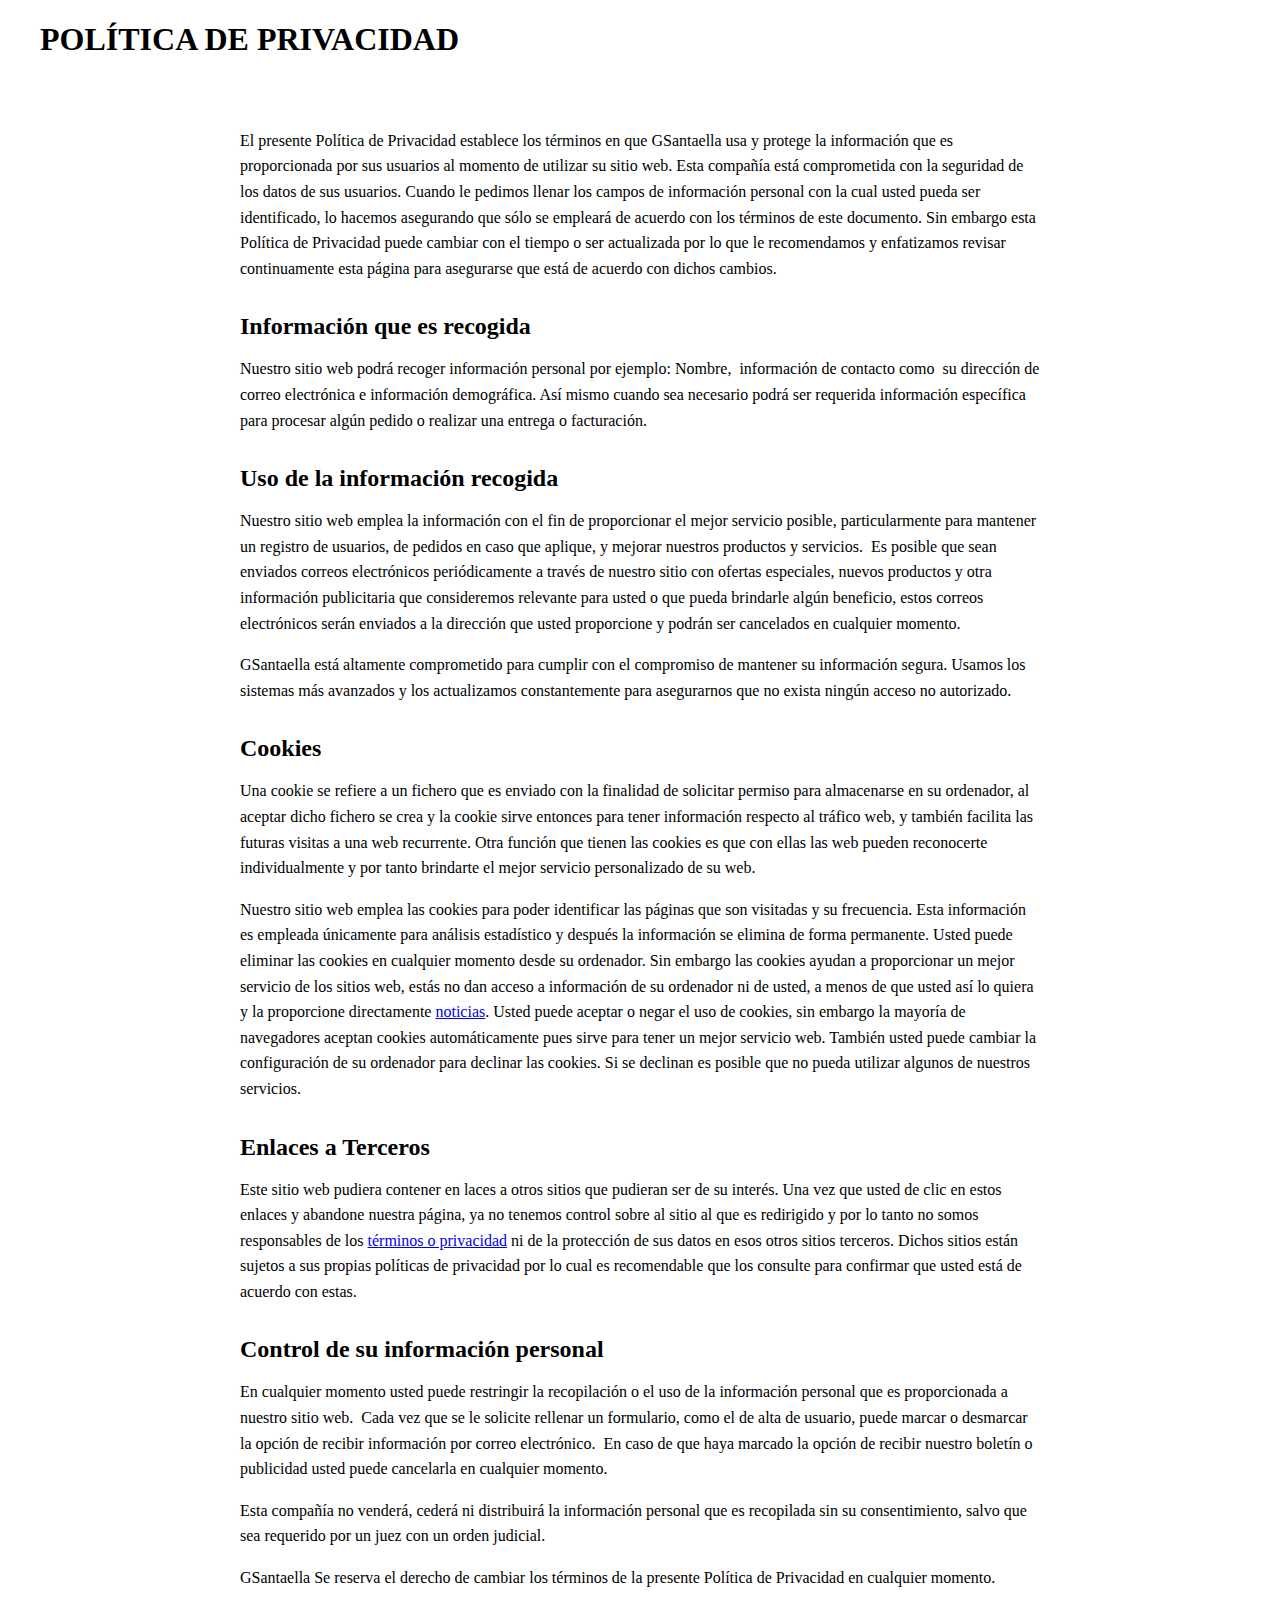
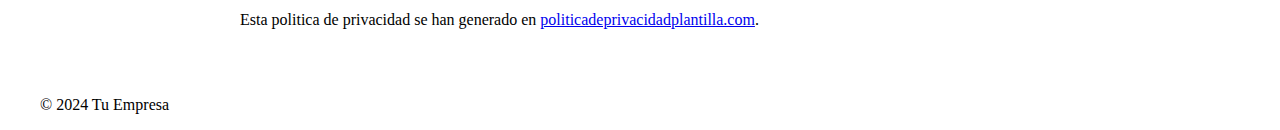
==== privacidad.html @ 906ac26b "Politica de privacidad" ====
<!DOCTYPE html>
<html lang="en">
  <head>
    <link
      href="https://fonts.googleapis.com/css2?family=Roboto:wght@400;500;700&display=swap"
      rel="stylesheet"
    />
    <link rel="stylesheet" href="css/main.css" />
    <link rel="stylesheet" href="css/light.css" />
    <meta charset="UTF-8" />
    <meta name="viewport" content="width=device-width, initial-scale=1.0" />
    <title>G1L21088</title>
    <script type="importmap">
      {
        "imports": {
          "@material/web/": "https://esm.run/@material/web/"
        }
      }
    </script>
    <script type="module">
      import "@material/web/all.js";
      import { styles as typescaleStyles } from "@material/web/typography/md-typescale-styles.js";

      document.adoptedStyleSheets.push(typescaleStyles.styleSheet);
    </script>
  </head>
  <body>
    <div class="container">
      <header>
        <h1 class="md-typescale-display-medium">POLÍTICA DE PRIVACIDAD</h1>
      </header>
      <main>
        <div class="privacy-content">
          <p class="md-typescale-body-medium">
            El presente Política de Privacidad establece los términos en que
            GSantaella usa y protege la información que es proporcionada por sus
            usuarios al momento de utilizar su sitio web. Esta compañía está
            comprometida con la seguridad de los datos de sus usuarios. Cuando
            le pedimos llenar los campos de información personal con la cual
            usted pueda ser identificado, lo hacemos asegurando que sólo se
            empleará de acuerdo con los términos de este documento. Sin embargo
            esta Política de Privacidad puede cambiar con el tiempo o ser
            actualizada por lo que le recomendamos y enfatizamos revisar
            continuamente esta página para asegurarse que está de acuerdo con
            dichos cambios.
          </p>

          <h2 class="md-typescale-headline-small">
            Información que es recogida
          </h2>
          <p class="md-typescale-body-medium">
            Nuestro sitio web podrá recoger información personal por ejemplo:
            Nombre,&nbsp; información de contacto como&nbsp; su dirección de
            correo electrónica e información demográfica. Así mismo cuando sea
            necesario podrá ser requerida información específica para procesar
            algún pedido o realizar una entrega o facturación.
          </p>
          <h2 class="md-typescale-headline-small">
            Uso de la información recogida
          </h2>
          <p class="md-typescale-body-medium">
            Nuestro sitio web emplea la información con el fin de proporcionar
            el mejor servicio posible, particularmente para mantener un registro
            de usuarios, de pedidos en caso que aplique, y mejorar nuestros
            productos y servicios. &nbsp;Es posible que sean enviados correos
            electrónicos periódicamente a través de nuestro sitio con ofertas
            especiales, nuevos productos y otra información publicitaria que
            consideremos relevante para usted o que pueda brindarle algún
            beneficio, estos correos electrónicos serán enviados a la dirección
            que usted proporcione y podrán ser cancelados en cualquier momento.
          </p>
          <p>
            GSantaella está altamente comprometido para cumplir con el
            compromiso de mantener su información segura. Usamos los sistemas
            más avanzados y los actualizamos constantemente para asegurarnos que
            no exista ningún acceso no autorizado.
          </p>
          <h2 class="md-typescale-headline-small">Cookies</h2>
          <p class="md-typescale-body-medium">
            Una cookie se refiere a un fichero que es enviado con la finalidad
            de solicitar permiso para almacenarse en su ordenador, al aceptar
            dicho fichero se crea y la cookie sirve entonces para tener
            información respecto al tráfico web, y también facilita las futuras
            visitas a una web recurrente. Otra función que tienen las cookies es
            que con ellas las web pueden reconocerte individualmente y por tanto
            brindarte el mejor servicio personalizado de su web.
          </p>
          <p>
            Nuestro sitio web emplea las cookies para poder identificar las
            páginas que son visitadas y su frecuencia. Esta información es
            empleada únicamente para análisis estadístico y después la
            información se elimina de forma permanente. Usted puede eliminar las
            cookies en cualquier momento desde su ordenador. Sin embargo las
            cookies ayudan a proporcionar un mejor servicio de los sitios web,
            estás no dan acceso a información de su ordenador ni de usted, a
            menos de que usted así lo quiera y la proporcione directamente
            <a href="https://noticias-fcbarcelona.es/" target="_blank"
              >noticias</a
            >. Usted puede aceptar o negar el uso de cookies, sin embargo la
            mayoría de navegadores aceptan cookies automáticamente pues sirve
            para tener un mejor servicio web. También usted puede cambiar la
            configuración de su ordenador para declinar las cookies. Si se
            declinan es posible que no pueda utilizar algunos de nuestros
            servicios.
          </p>
          <h2 class="md-typescale-headline-small">Enlaces a Terceros</h2>
          <p class="md-typescale-body-medium">
            Este sitio web pudiera contener en laces a otros sitios que pudieran
            ser de su interés. Una vez que usted de clic en estos enlaces y
            abandone nuestra página, ya no tenemos control sobre al sitio al que
            es redirigido y por lo tanto no somos responsables de los
            <a
              href="https://plantillaterminosycondicionestiendaonline.com/"
              target="_blank"
              >términos o privacidad</a
            >
            ni de la protección de sus datos en esos otros sitios terceros.
            Dichos sitios están sujetos a sus propias políticas de privacidad
            por lo cual es recomendable que los consulte para confirmar que
            usted está de acuerdo con estas.
          </p>
          <h2 class="md-typescale-headline-small">
            Control de su información personal
          </h2>
          <p class="md-typescale-body-medium">
            En cualquier momento usted puede restringir la recopilación o el uso
            de la información personal que es proporcionada a nuestro sitio
            web.&nbsp; Cada vez que se le solicite rellenar un formulario, como
            el de alta de usuario, puede marcar o desmarcar la opción de recibir
            información por correo electrónico. &nbsp;En caso de que haya
            marcado la opción de recibir nuestro boletín o publicidad usted
            puede cancelarla en cualquier momento.
          </p>
          <p class="md-typescale-body-medium">
            Esta compañía no venderá, cederá ni distribuirá la información
            personal que es recopilada sin su consentimiento, salvo que sea
            requerido por un juez con un orden judicial.
          </p>
          <p class="md-typescale-body-medium">
            GSantaella Se reserva el derecho de cambiar los términos de la
            presente Política de Privacidad en cualquier momento.
          </p>
          <p class="md-typescale-body-small">
            Esta politica de privacidad se han generado en
            <a href="https://politicadeprivacidadplantilla.com/" target="_blank"
              >politicadeprivacidadplantilla.com</a
            >.<br />
          </p>
        </div>
      </main>
      <footer>
        <p class="md-typescale-body-small">© 2024 Tu Empresa</p>
      </footer>
    </div>
  </body>
</html>
---- css/main.css ----
body {
  margin: 0;
  min-height: 100vh;
}

.container {
  max-width: 1200px;
  margin: 0 auto;
  min-height: 100vh;
  display: flex;
  flex-direction: column;
}

main {
  flex: 1;
  padding: 2rem;
}

.privacy-content {
  max-width: 800px;
  margin: 0 auto;
}

.privacy-content h2 {
  margin-top: 2rem;
  margin-bottom: 1rem;
}

.privacy-content p {
  margin-bottom: 1rem;
  line-height: 1.6;
}
---- css/light.css ----
:root {
  --md-sys-color-primary: rgb(144 75 64);
  --md-sys-color-surface-tint: rgb(144 75 64);
  --md-sys-color-on-primary: rgb(255 255 255);
  --md-sys-color-primary-container: rgb(255 218 212);
  --md-sys-color-on-primary-container: rgb(58 9 5);
  --md-sys-color-secondary: rgb(119 86 81);
  --md-sys-color-on-secondary: rgb(255 255 255);
  --md-sys-color-secondary-container: rgb(255 218 212);
  --md-sys-color-on-secondary-container: rgb(44 21 18);
  --md-sys-color-tertiary: rgb(112 92 46);
  --md-sys-color-on-tertiary: rgb(255 255 255);
  --md-sys-color-tertiary-container: rgb(251 223 166);
  --md-sys-color-on-tertiary-container: rgb(37 26 0);
  --md-sys-color-error: rgb(186 26 26);
  --md-sys-color-on-error: rgb(255 255 255);
  --md-sys-color-error-container: rgb(255 218 214);
  --md-sys-color-on-error-container: rgb(65 0 2);
  --md-sys-color-background: rgb(255 248 246);
  --md-sys-color-on-background: rgb(35 25 24);
  --md-sys-color-surface: rgb(255 248 246);
  --md-sys-color-on-surface: rgb(35 25 24);
  --md-sys-color-surface-variant: rgb(245 221 218);
  --md-sys-color-on-surface-variant: rgb(83 67 65);
  --md-sys-color-outline: rgb(133 115 112);
  --md-sys-color-outline-variant: rgb(216 194 190);
  --md-sys-color-shadow: rgb(0 0 0);
  --md-sys-color-scrim: rgb(0 0 0);
  --md-sys-color-inverse-surface: rgb(57 46 44);
  --md-sys-color-inverse-on-surface: rgb(255 237 234);
  --md-sys-color-inverse-primary: rgb(255 180 168);
  --md-sys-color-primary-fixed: rgb(255 218 212);
  --md-sys-color-on-primary-fixed: rgb(58 9 5);
  --md-sys-color-primary-fixed-dim: rgb(255 180 168);
  --md-sys-color-on-primary-fixed-variant: rgb(115 52 43);
  --md-sys-color-secondary-fixed: rgb(255 218 212);
  --md-sys-color-on-secondary-fixed: rgb(44 21 18);
  --md-sys-color-secondary-fixed-dim: rgb(231 189 182);
  --md-sys-color-on-secondary-fixed-variant: rgb(93 63 59);
  --md-sys-color-tertiary-fixed: rgb(251 223 166);
  --md-sys-color-on-tertiary-fixed: rgb(37 26 0);
  --md-sys-color-tertiary-fixed-dim: rgb(222 196 140);
  --md-sys-color-on-tertiary-fixed-variant: rgb(86 68 25);
  --md-sys-color-surface-dim: rgb(232 214 211);
  --md-sys-color-surface-bright: rgb(255 248 246);
  --md-sys-color-surface-container-lowest: rgb(255 255 255);
  --md-sys-color-surface-container-low: rgb(255 240 238);
  --md-sys-color-surface-container: rgb(252 234 231);
  --md-sys-color-surface-container-high: rgb(247 228 225);
  --md-sys-color-surface-container-highest: rgb(241 223 220);
  --md-extended-color-custom-color1-color: rgb(140 74 96);
  --md-extended-color-custom-color1-on-color: rgb(255 255 255);
  --md-extended-color-custom-color1-color-container: rgb(255 217 226);
  --md-extended-color-custom-color1-on-color-container: rgb(58 7 29);
}
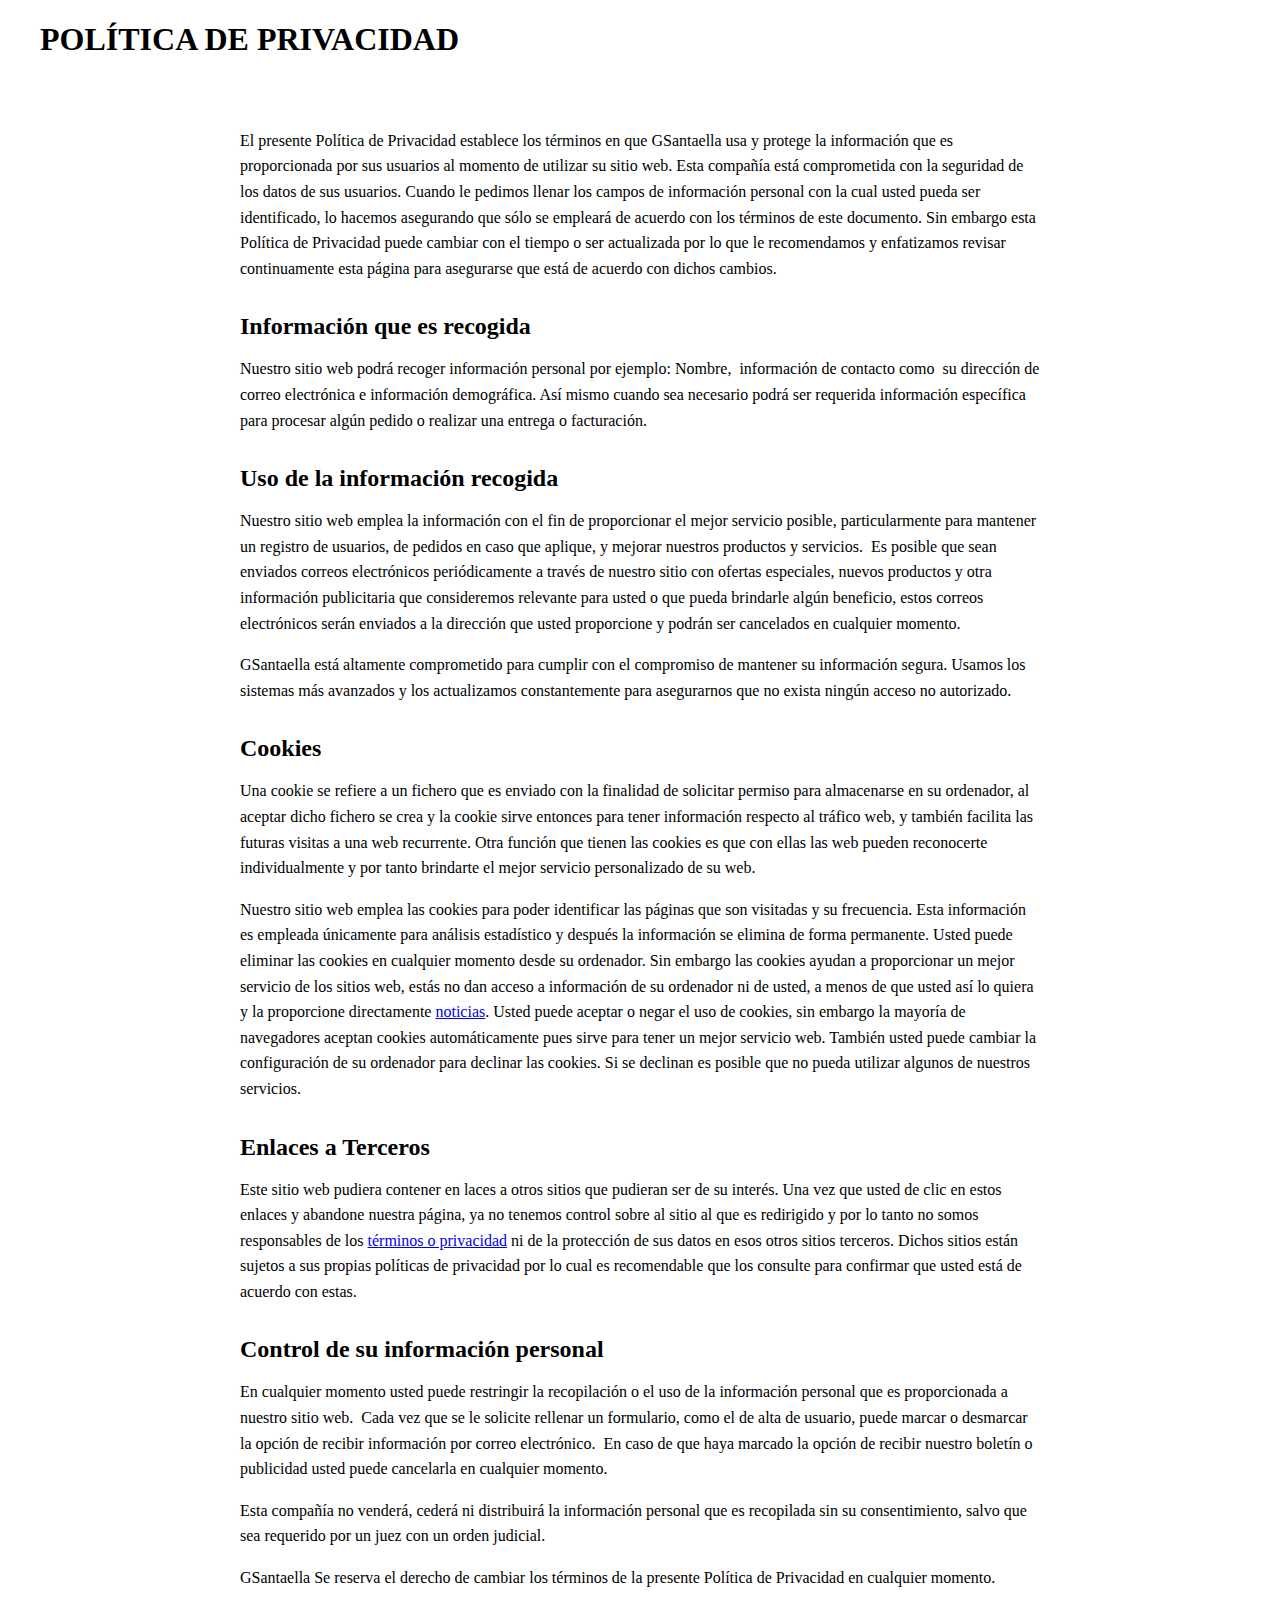
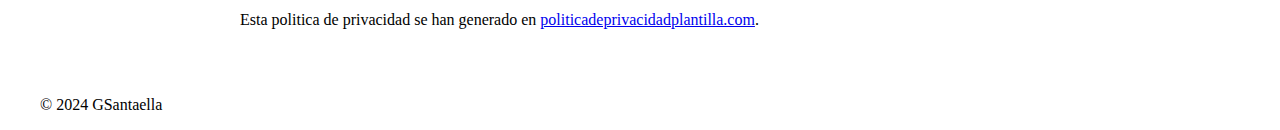
==== commit ff9a49c1: "Footer Politica de privacidad" ====
--- a/privacidad.html
+++ b/privacidad.html
@@ -149,7 +149,7 @@
         </div>
       </main>
       <footer>
-        <p class="md-typescale-body-small">© 2024 Tu Empresa</p>
+        <p class="md-typescale-body-small">© 2024 GSantaella</p>
       </footer>
     </div>
   </body>
